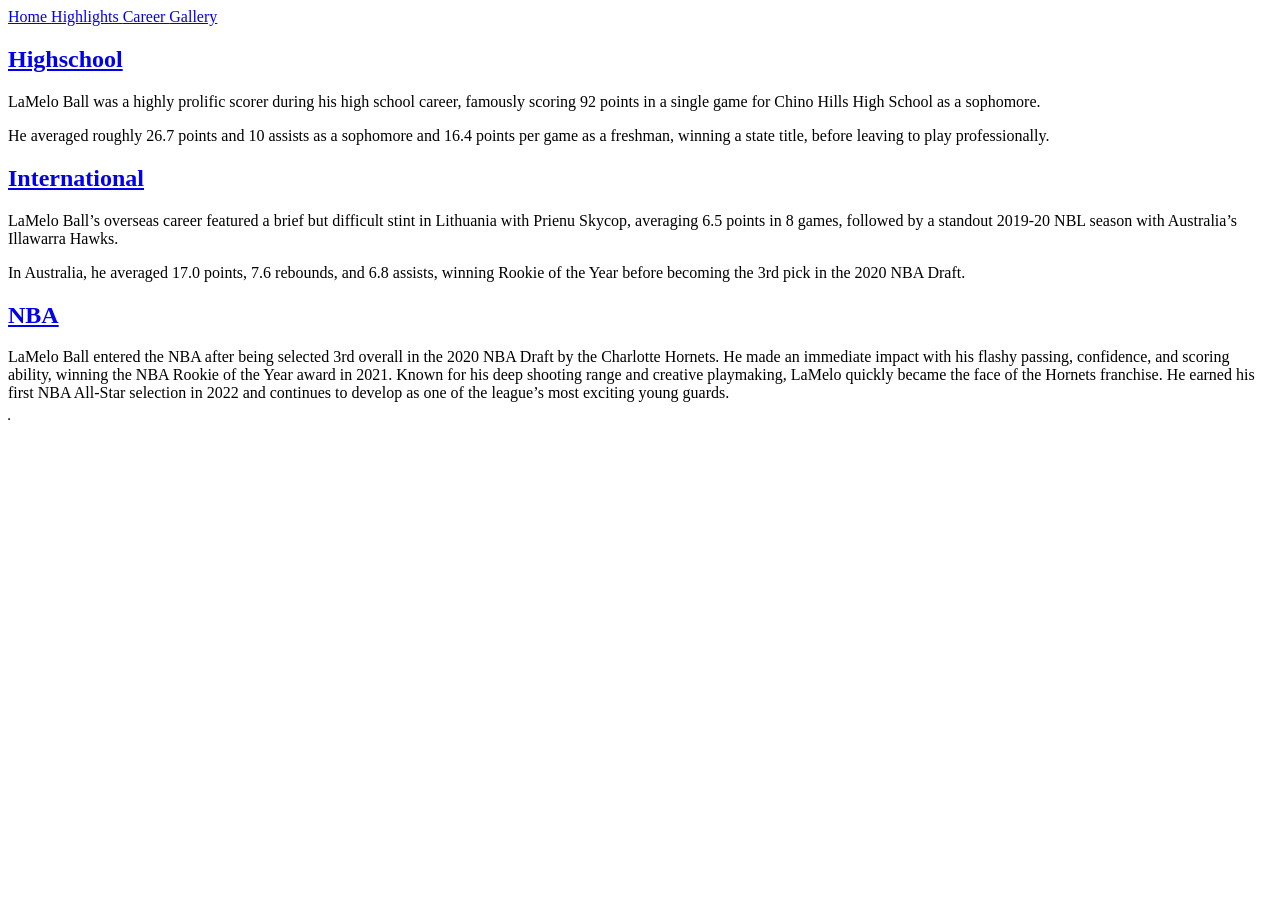
==== Brand.html @ 8a8174d2 "Brand.html" ====
<!DOCTYPE HTML>
<html>
<head>
<title> LaMelo </title>
<link rel="stylesheet" href="style.css">
</head>
<body>
<nav>
<table border="1">
 <nav class="navbar">
   <a href="index.html">Home </a>
  <a href="Highlights.html">Highlights </a>
  <a href="Brand.html">Career </a>
  <a href="Gallery.html">Gallery </a>
  
</nav>

<div class="Box1">
   <a href="https://247sports.com/player/lamelo-ball-85459/high-school-148336/"><h2>Highschool</h2></a>
   <p> LaMelo Ball was a highly prolific scorer during his high school career, famously scoring 92 points in a single game for Chino Hills High School as a sophomore.</p>
   <p> He averaged roughly 26.7 points and 10 assists as a sophomore and 16.4 points per game as a freshman, winning a state title, before leaving to play professionally.</p>
   
</div>

<div class="Box1">
    <a href="https://www.espn.com/nba/story/_/id/26994195/lamelo-ball-commits-play-australian-nbl"><h2>International</h2></a>
	<p>LaMelo Ball’s overseas career featured a brief but difficult stint in Lithuania with Prienu Skycop, averaging 6.5 points in 8 games,
	followed by a standout 2019-20 NBL season with Australia’s Illawarra Hawks.</p>
	<p>In Australia, he averaged 17.0 points, 7.6 rebounds, and 6.8 assists, winning Rookie of the Year before becoming the 3rd pick in the 2020 NBA Draft. </p>
</div>

<div class="Box1">
     <a href="https://www.espn.com/nba/player/_/id/4432816/lamelo-ball"><h2>NBA</h2></a>
	<p>LaMelo Ball entered the NBA after being selected 3rd overall in the 2020 NBA Draft by the Charlotte Hornets. He made an immediate impact with his flashy passing, confidence, and scoring ability,
	 winning the NBA Rookie of the Year award in 2021. Known for his deep shooting range and creative playmaking, LaMelo quickly became the face of the Hornets franchise. He earned his first NBA All-Star selection in 2022 and continues to develop as one of the league’s most exciting young guards.</p>
</div>



	


</body>
</html>
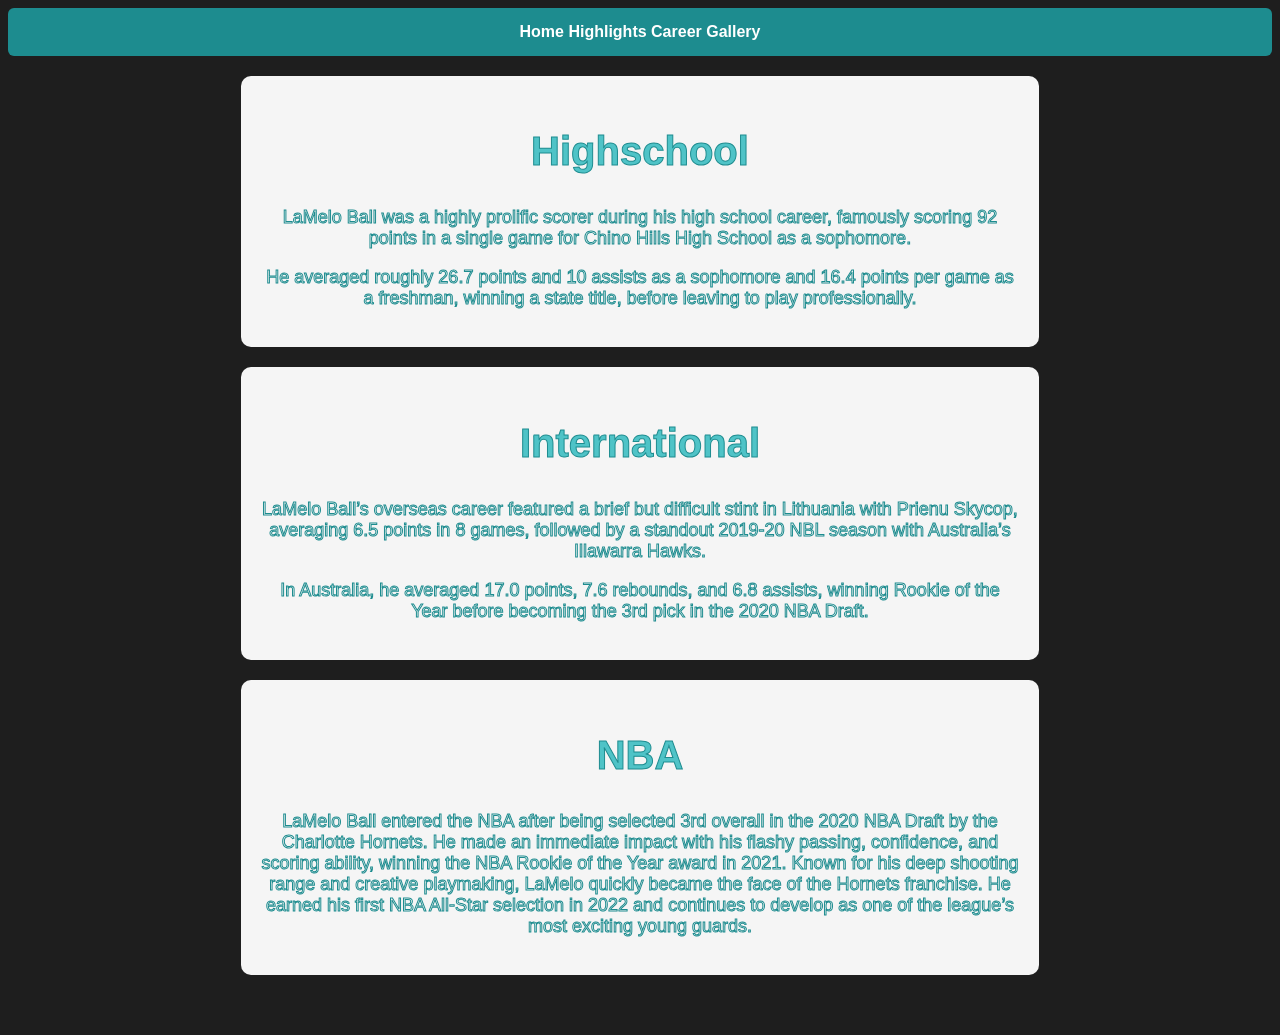
==== commit c9bbaffe: "Add files via upload" ====
--- a/Brand.html
+++ b/Brand.html
@@ -1,44 +1,44 @@
-<!DOCTYPE HTML>
-<html>
-<head>
-<title> LaMelo </title>
-<link rel="stylesheet" href="style.css">
-</head>
-<body>
-<nav>
-<table border="1">
- <nav class="navbar">
-   <a href="index.html">Home </a>
-  <a href="Highlights.html">Highlights </a>
-  <a href="Brand.html">Career </a>
-  <a href="Gallery.html">Gallery </a>
-  
-</nav>
-
-<div class="Box1">
-   <a href="https://247sports.com/player/lamelo-ball-85459/high-school-148336/"><h2>Highschool</h2></a>
-   <p> LaMelo Ball was a highly prolific scorer during his high school career, famously scoring 92 points in a single game for Chino Hills High School as a sophomore.</p>
-   <p> He averaged roughly 26.7 points and 10 assists as a sophomore and 16.4 points per game as a freshman, winning a state title, before leaving to play professionally.</p>
-   
-</div>
-
-<div class="Box1">
-    <a href="https://www.espn.com/nba/story/_/id/26994195/lamelo-ball-commits-play-australian-nbl"><h2>International</h2></a>
-	<p>LaMelo Ball’s overseas career featured a brief but difficult stint in Lithuania with Prienu Skycop, averaging 6.5 points in 8 games,
-	followed by a standout 2019-20 NBL season with Australia’s Illawarra Hawks.</p>
-	<p>In Australia, he averaged 17.0 points, 7.6 rebounds, and 6.8 assists, winning Rookie of the Year before becoming the 3rd pick in the 2020 NBA Draft. </p>
-</div>
-
-<div class="Box1">
-     <a href="https://www.espn.com/nba/player/_/id/4432816/lamelo-ball"><h2>NBA</h2></a>
-	<p>LaMelo Ball entered the NBA after being selected 3rd overall in the 2020 NBA Draft by the Charlotte Hornets. He made an immediate impact with his flashy passing, confidence, and scoring ability,
-	 winning the NBA Rookie of the Year award in 2021. Known for his deep shooting range and creative playmaking, LaMelo quickly became the face of the Hornets franchise. He earned his first NBA All-Star selection in 2022 and continues to develop as one of the league’s most exciting young guards.</p>
-</div>
-
-
-
-	
-
-
-</body>
-</html> 
+<!DOCTYPE HTML>
+<html>
+<head>
+<title> LaMelo </title>
+<link rel="stylesheet" href="style.css">
+</head>
+<body>
+<nav>
+<table border="1">
+ <nav class="navbar">
+   <a href="index.html">Home </a>
+  <a href="Highlights.html">Highlights </a>
+  <a href="Brand.html">Career </a>
+  <a href="Gallery.html">Gallery </a>
+  
+</nav>
+
+<div class="Box1">
+   <a href="https://247sports.com/player/lamelo-ball-85459/high-school-148336/"><h2>Highschool</h2></a>
+   <p> LaMelo Ball was a highly prolific scorer during his high school career, famously scoring 92 points in a single game for Chino Hills High School as a sophomore.</p>
+   <p> He averaged roughly 26.7 points and 10 assists as a sophomore and 16.4 points per game as a freshman, winning a state title, before leaving to play professionally.</p>
+   
+</div>
+
+<div class="Box1">
+    <a href="https://www.espn.com/nba/story/_/id/26994195/lamelo-ball-commits-play-australian-nbl"><h2>International</h2></a>
+	<p>LaMelo Ball’s overseas career featured a brief but difficult stint in Lithuania with Prienu Skycop, averaging 6.5 points in 8 games,
+	followed by a standout 2019-20 NBL season with Australia’s Illawarra Hawks.</p>
+	<p>In Australia, he averaged 17.0 points, 7.6 rebounds, and 6.8 assists, winning Rookie of the Year before becoming the 3rd pick in the 2020 NBA Draft. </p>
+</div>
+
+<div class="Box1">
+     <a href="https://www.espn.com/nba/player/_/id/4432816/lamelo-ball"><h2>NBA</h2></a>
+	<p>LaMelo Ball entered the NBA after being selected 3rd overall in the 2020 NBA Draft by the Charlotte Hornets. He made an immediate impact with his flashy passing, confidence, and scoring ability,
+	 winning the NBA Rookie of the Year award in 2021. Known for his deep shooting range and creative playmaking, LaMelo quickly became the face of the Hornets franchise. He earned his first NBA All-Star selection in 2022 and continues to develop as one of the league’s most exciting young guards.</p>
+</div>
+
+
+
+	
+
+
+</body>
+</html>  
--- a/style.css
+++ b/style.css
@@ -0,0 +1,112 @@
+body {
+  font-family: Arial, sans-serif;
+
+  
+  background-size: cover;
+  background-position: center;
+
+  background-color: #1E1E1E;
+  
+}
+
+
+.navbar {
+  background-color: #1D8C8F;
+  padding: 15px;
+  text-align: center;
+  font-weight: bold;
+  border-radius: 6px;
+  color: ##FFFFFF;
+}
+
+
+.img { 
+justify-content: center; 
+}
+
+
+.container {
+  display: flex;
+  justify-content: center; 
+  gap: 20px;
+  flex-wrap: wrap;
+}
+
+a {
+  color: white;
+  text-decoration: none; 
+  transition: 0.3s;
+}
+
+
+a:hover {
+  color: ##4FC3C7; 
+  text-shadow: 0 0 8px #bf80ff;
+}
+
+
+.Box2 {
+  width: 60%;
+  margin: 20px auto;
+  padding: 20px;
+  background-color: #f5f5f5;
+  border-radius: 10px;
+  text-align: center;
+ 
+
+}
+
+.Box1{
+  width: 60%;
+  margin: 20px auto;
+  padding: 20px;
+  background-color: #f5f5f5;
+  border-radius: 10px;
+  text-align: center;
+
+}
+.Box table {
+  width: 100%;
+}
+h1 {
+  color: #4FC3C7;
+  text-align: center;
+  font-size: 40px;
+  -webkit-text-stroke: 1px #1D8C8F;
+    
+}
+
+h2 {
+  color: #4FC3C7;
+  text-align: center;
+  font-size: 40px;
+    -webkit-text-stroke: 1px #1D8C8F;
+}
+
+p {
+   color: #f5f5f5;
+  font-size: 18px;
+  text-align: center;
+-webkit-text-stroke: 1px #1D8C8F;
+ 
+}
+table {
+  margin-left: auto;
+  margin-right: auto;
+  margin: 30px auto;
+  border-collapse: collapse;
+  font-family: Arial, sans-serif;
+  color: #4FC3C7;
+      -webkit-text-stroke: 1px #1D8C8F;
+}
+td {
+  
+  text-align: center;
+  border: 1px solid #f5f5f5;
+  font-size: 16px;
+}
+th {
+  background-color: #f5f5f5;
+  padding: 12px;
+  font-size: 18px;
+}
